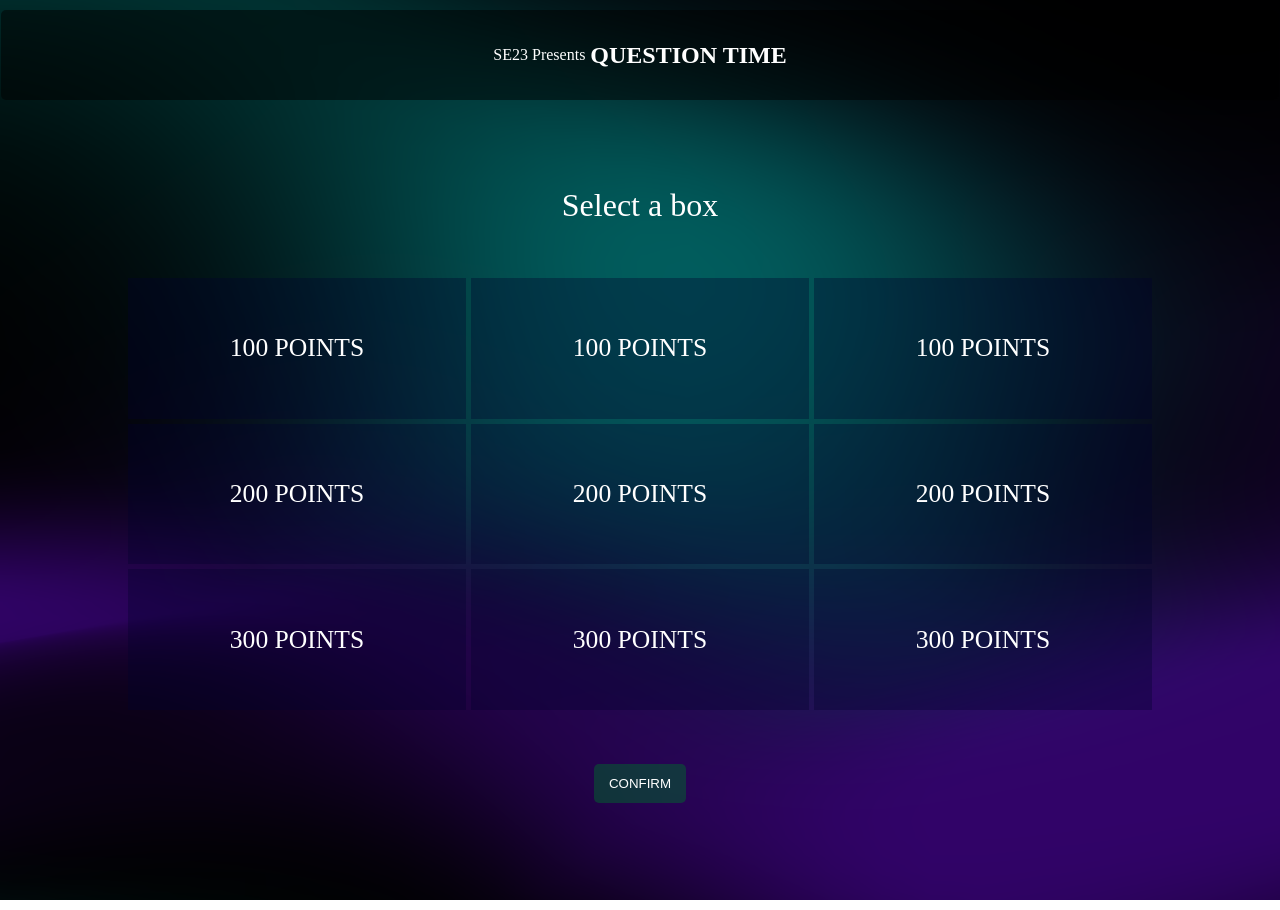
==== choices.html @ 490d35fa "Adds question printing functionality and updates styles" ====
<!DOCTYPE html>
<html lang="en">
<head>
    <meta charset="UTF-8">
    <meta name="viewport" content="width=device-width, initial-scale=1.0">
    <title>Question Time</title>
    <link rel="stylesheet" href="styles/choices.css">
</head>
<body>
    <section class="logo-section">
        <p class="logo-section__presents" >SE23 Presents</p>
        <h1 class="logo-section__logo" >QUESTION TIME</h1>
    </section>

    

    <main class="game-area ">
        <section id="choices" class="game-area__choices-area-wrapper">
            <p class="user-guidance">Select a box</p>

            <article class="game-area__choices-container">
                <div class="game-area__choices-container__choices-grid-item grid-item" tabindex="0" id="1">100 POINTS</div>
                <div class="game-area__choices-container__choices-grid-item grid-item" tabindex="0" id="2">100 POINTS</div>
                <div class="game-area__choices-container__choices-grid-item grid-item" tabindex="0" id="3">100 POINTS</div>
                <div class="game-area__choices-container__choices-grid-item grid-item" tabindex="0" id="4">200 POINTS</div>
                <div class="game-area__choices-container__choices-grid-item grid-item" tabindex="0" id="5">200 POINTS</div>
                <div class="game-area__choices-container__choices-grid-item grid-item" tabindex="0" id="6">200 POINTS</div>
                <div class="game-area__choices-container__choices-grid-item grid-item" tabindex="0" id="7">300 POINTS</div>
                <div class="game-area__choices-container__choices-grid-item grid-item" tabindex="0" id="8">300 POINTS</div>
                <div class="game-area__choices-container__choices-grid-item grid-item" tabindex="0" id="9">300 POINTS</div>
            </article>       

            <button id="confirmChoicebtn" class="game-area__confirm-btn">CONFIRM</button>
        </section>

        <section id="question" class="question-area-wrapper hide">

            <div class="question-area-wrapper__question-container">

                <div class="question-area-wrapper__question">
                    <p id="qText" class="question-area-wrapper__question-text"></p>
                </div>

                <div class="question-area-wrapper__answers">
                    <p class="question-area-wrapper__answer-text"></p>
                    <p class="question-area-wrapper__answer-text"></p>
                    <p class="question-area-wrapper__answer-text"></p>
                    <p class="question-area-wrapper__answer-text"></p>
                </div>

                <button id="confirmAnsBtn" class="game-area__confirm-ans-btn">CONFIRM</button>
            </div>
        </section>
    </main>




</body>
<script type="module" src="./scripts/choices.js"></script>
</html>
---- styles/choices.css ----
* {
  margin: 0;
  padding: 0;
  box-sizing: border-box;
}

html {
  height: 100vh;
}

body {
  height: 100%;
  background-image: url("../assets/mesh-bg-3.png");
  background-repeat: no-repeat;
  background-size: cover;
  background-position: center;
  background-attachment: fixed;
  overflow: hidden;
}

.logo-section {
  height: 10%;
  width: 99.9%;
  border-radius: 5px;
  display: flex;
  justify-content: center;
  align-items: center;
  margin: 10px auto;
  background-color: rgba(0, 0, 0, 0.5);
  color: white;
}
.logo-section__presents {
  margin-right: 5px;
}

.user-guidance {
  color: white;
  font-size: 2rem;
  text-align: center;
  margin-top: 50px;
}

.game-area {
  height: 80%;
}
.game-area__choices-area-wrapper {
  display: flex;
  flex-direction: column;
  justify-content: space-around;
  height: 100%;
  align-items: center;
}
.game-area__choices-container {
  display: grid;
  grid-template: repeat(3, 1fr)/repeat(3, 1fr);
  width: 80vw;
  height: 60%;
  margin: 0 auto;
  row-gap: 5px;
  column-gap: 5px;
}
.game-area__choices-container__choices-grid-item {
  display: flex;
  justify-content: center;
  align-items: center;
  font-size: 1.6rem;
  color: white;
  text-align: center;
  background-color: rgba(0, 0, 43, 0.35);
  transition: border 0.2s ease-out, background-color 0.2s ease-out;
}
.game-area__choices-container__choices-grid-item:hover {
  border: 1px solid white;
  cursor: pointer;
}
.game-area__choices-container__choices-grid-item:focus {
  background-color: rgba(148, 3, 252, 0.3);
}
.game-area__confirm-btn {
  padding: 12px 15px;
  text-decoration: none;
  color: white;
  border: none;
  border-radius: 5px;
  transition: background-color 0.2s;
  background-color: rgba(1, 103, 45, 0.5);
}
.game-area__confirm-btn:hover {
  background-color: rgba(1, 103, 45, 0.8);
  cursor: pointer;
}
.game-area__confirm-ans-btn {
  padding: 12px 15px;
  text-decoration: none;
  color: white;
  border: none;
  border-radius: 5px;
  transition: background-color 0.2s;
  background-color: rgba(1, 103, 45, 0.5);
}
.game-area__confirm-ans-btn:hover {
  background-color: rgba(1, 103, 45, 0.8);
  cursor: pointer;
}

.question-area-wrapper {
  height: 90%;
  display: flex;
  flex-direction: column;
  justify-content: space-around;
}
.question-area-wrapper__question-container {
  display: flex;
  flex-direction: column;
  justify-content: space-around;
  height: 100%;
  align-items: center;
}
.question-area-wrapper__question {
  background-color: rgba(0, 0, 0, 0.4);
  border-radius: 5px;
  padding: 25px 40px;
  width: 75%;
}
.question-area-wrapper__question-text {
  color: white;
  text-align: center;
  font-size: 1.5rem;
}

.hide {
  display: none;
}
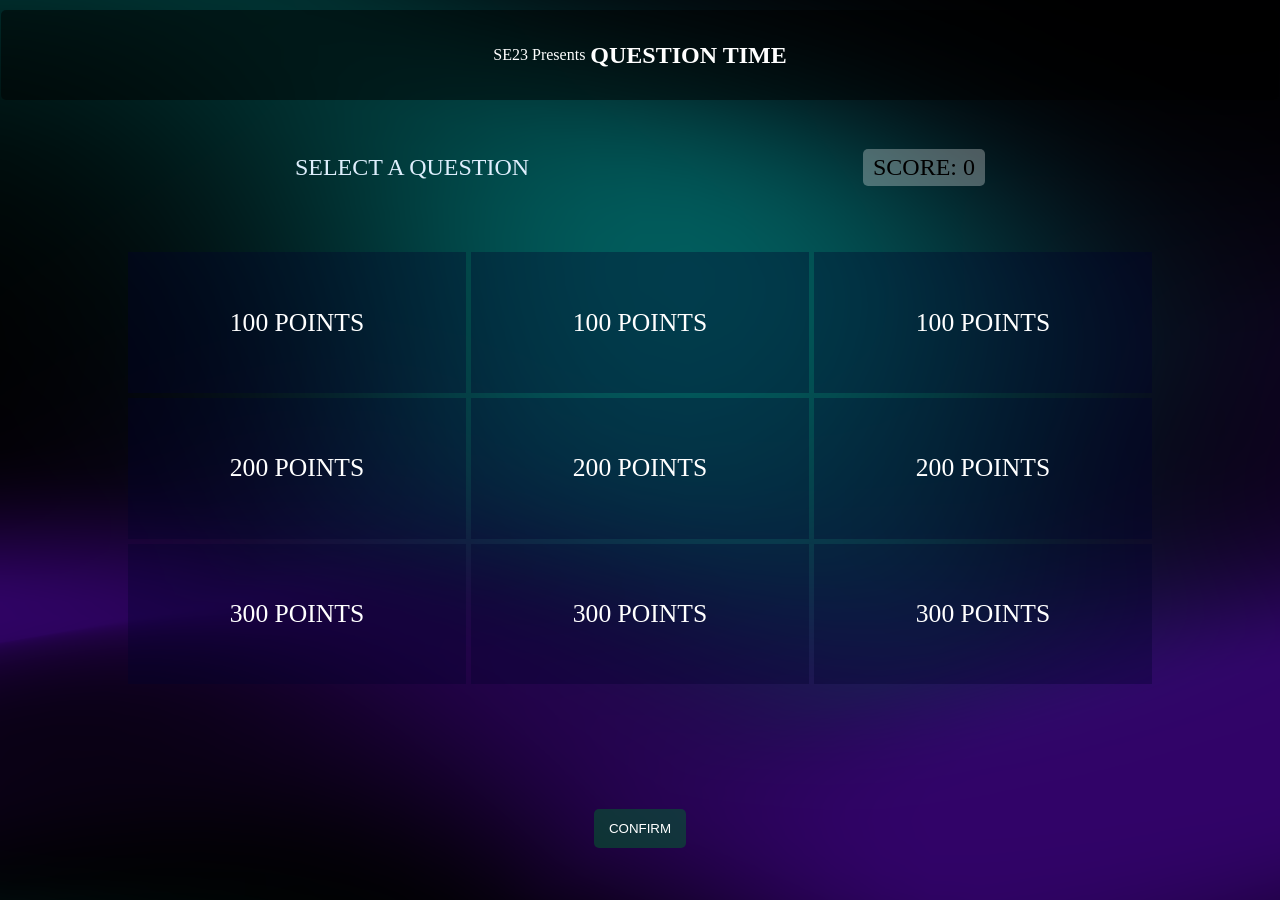
==== commit 7b3fefd9: "Updates focus styles and adds score and points display" ====
--- a/choices.html
+++ b/choices.html
@@ -7,16 +7,36 @@
     <link rel="stylesheet" href="styles/choices.css">
 </head>
 <body>
+
+    <div class="modal hide" id="modal">
+        <div class="modal__content">
+            <div class="modal__text">
+                <p class="modal__msg" id="modalMsg">GAME OVER</p>
+                <p class="modal__score" id="modalScore"></p>
+            </div>
+
+            <div class="modal__btn-container">
+                <button class="modal__new-game-btn" id="newGameBtn">NEW GAME</button>
+                <button class="modal__home-btn" id="homeBtn" >HOME</button>
+            </div>
+        </div>
+    </div>
+
     <section class="logo-section">
         <p class="logo-section__presents" >SE23 Presents</p>
         <h1 class="logo-section__logo" >QUESTION TIME</h1>
     </section>
 
-    
+    <section class="scores">
+        <p class="scores__points-this-ques" id="pointsThisQues">SELECT A QUESTION</p>
+        <p class="scores__scoreboard" id="scoreboard">SCORE: 0</p>
+    </section>
 
     <main class="game-area ">
         <section id="choices" class="game-area__choices-area-wrapper">
-            <p class="user-guidance">Select a box</p>
+            
+            <!-- ---------- CHOICES GRID   ---------- -->
+    
 
             <article class="game-area__choices-container">
                 <div class="game-area__choices-container__choices-grid-item grid-item" tabindex="0" id="1">100 POINTS</div>
@@ -33,6 +53,8 @@
             <button id="confirmChoicebtn" class="game-area__confirm-btn">CONFIRM</button>
         </section>
 
+        <!-- ---------- QUESTIONS AND ANSWERS   ---------- -->
+
         <section id="question" class="question-area-wrapper hide">
 
             <div class="question-area-wrapper__question-container">
@@ -42,13 +64,17 @@
                 </div>
 
                 <div class="question-area-wrapper__answers">
-                    <p class="question-area-wrapper__answer-text"></p>
-                    <p class="question-area-wrapper__answer-text"></p>
-                    <p class="question-area-wrapper__answer-text"></p>
-                    <p class="question-area-wrapper__answer-text"></p>
+                    <p class="question-area-wrapper__answer-text aText" tabindex="0" ></p>
+                    <p class="question-area-wrapper__answer-text aText" tabindex="0" ></p>
+                    <p class="question-area-wrapper__answer-text aText" tabindex="0" ></p>
+                    <p class="question-area-wrapper__answer-text aText" tabindex="0" ></p>
                 </div>
 
-                <button id="confirmAnsBtn" class="game-area__confirm-ans-btn">CONFIRM</button>
+                <div class="game-area__btns-container">
+                    <button id="confirmAnsBtn" class="game-area__confirm-ans-btn">CONFIRM</button>
+                    <button class="game-area__next-ques-btn hide" id="nextQuesBtn">NEXT QUESTION</button>
+                </div>
+
             </div>
         </section>
     </main>
--- a/styles/choices.css
+++ b/styles/choices.css
@@ -18,6 +18,54 @@
   overflow: hidden;
 }
 
+.modal {
+  width: 100%;
+  height: 100%;
+  background-color: rgba(0, 0, 0, 0.4);
+  display: flex;
+  justify-content: center;
+  align-items: center;
+}
+.modal__content {
+  background-color: rgba(78, 28, 28, 0.2);
+  width: 80%;
+  height: 40%;
+  display: flex;
+  flex-direction: column;
+  justify-content: space-around;
+  align-items: center;
+  border-radius: 10px;
+}
+.modal__btn-container {
+  width: 60%;
+  display: flex;
+  justify-content: space-around;
+  align-items: center;
+}
+.modal__new-game-btn, .modal__home-btn {
+  padding: 12px 15px;
+  text-decoration: none;
+  color: white;
+  border: none;
+  border-radius: 5px;
+  transition: background-color 0.2s;
+  background-color: rgba(1, 103, 45, 0.5);
+}
+.modal__new-game-btn:hover, .modal__home-btn:hover {
+  background-color: rgba(2, 139, 61, 0.8);
+  cursor: pointer;
+}
+.modal__msg {
+  color: rgb(161, 18, 27);
+  font-size: 4rem;
+  font-weight: bold;
+}
+.modal__score {
+  color: white;
+  text-align: center;
+  font-size: 1.5rem;
+}
+
 .logo-section {
   height: 10%;
   width: 99.9%;
@@ -33,11 +81,24 @@
   margin-right: 5px;
 }
 
-.user-guidance {
-  color: white;
-  font-size: 2rem;
-  text-align: center;
-  margin-top: 50px;
+.scores {
+  width: 80%;
+  height: 5%;
+  margin: 0 auto;
+  display: flex;
+  justify-content: space-around;
+  align-items: center;
+  margin-top: 45px;
+}
+.scores__scoreboard {
+  font-size: 1.5rem;
+  background-color: rgba(249, 249, 249, 0.3);
+  padding: 5px 10px;
+  border-radius: 5px;
+}
+.scores__points-this-ques {
+  font-size: 1.5rem;
+  color: rgb(222, 238, 252);
 }
 
 .game-area {
@@ -51,9 +112,12 @@
   align-items: center;
 }
 .game-area__choices-container {
+  opacity: 100%;
+  transition: opacity 0.5s ease-out;
+  transition: 0.5s;
   display: grid;
   grid-template: repeat(3, 1fr)/repeat(3, 1fr);
-  width: 80vw;
+  width: 80%;
   height: 60%;
   margin: 0 auto;
   row-gap: 5px;
@@ -67,14 +131,11 @@
   color: white;
   text-align: center;
   background-color: rgba(0, 0, 43, 0.35);
-  transition: border 0.2s ease-out, background-color 0.2s ease-out;
+  transition: background-color 0.2s ease-out;
 }
 .game-area__choices-container__choices-grid-item:hover {
-  border: 1px solid white;
-  cursor: pointer;
-}
-.game-area__choices-container__choices-grid-item:focus {
-  background-color: rgba(148, 3, 252, 0.3);
+  background-color: rgba(61, 1, 104, 0.3);
+  cursor: pointer;
 }
 .game-area__confirm-btn {
   padding: 12px 15px;
@@ -86,7 +147,25 @@
   background-color: rgba(1, 103, 45, 0.5);
 }
 .game-area__confirm-btn:hover {
-  background-color: rgba(1, 103, 45, 0.8);
+  background-color: rgba(2, 139, 61, 0.8);
+  cursor: pointer;
+}
+.game-area__btns-container {
+  display: flex;
+  width: 50%;
+  justify-content: space-around;
+}
+.game-area__next-ques-btn {
+  padding: 12px 15px;
+  text-decoration: none;
+  color: white;
+  border: none;
+  border-radius: 5px;
+  transition: background-color 0.2s;
+  background-color: rgba(1, 77, 112, 0.4);
+}
+.game-area__next-ques-btn:hover {
+  background-color: rgba(2, 156, 227, 0.4);
   cursor: pointer;
 }
 .game-area__confirm-ans-btn {
@@ -99,11 +178,14 @@
   background-color: rgba(1, 103, 45, 0.5);
 }
 .game-area__confirm-ans-btn:hover {
-  background-color: rgba(1, 103, 45, 0.8);
+  background-color: rgba(2, 139, 61, 0.8);
   cursor: pointer;
 }
 
 .question-area-wrapper {
+  opacity: 100%;
+  transition: opacity 0.15s ease-out;
+  transition-delay: 0.5s;
   height: 90%;
   display: flex;
   flex-direction: column;
@@ -117,7 +199,7 @@
   align-items: center;
 }
 .question-area-wrapper__question {
-  background-color: rgba(0, 0, 0, 0.4);
+  background-color: rgba(3, 0, 60, 0.3);
   border-radius: 5px;
   padding: 25px 40px;
   width: 75%;
@@ -127,7 +209,54 @@
   text-align: center;
   font-size: 1.5rem;
 }
+.question-area-wrapper__answers {
+  display: flex;
+  flex-direction: column;
+  justify-content: space-around;
+  align-items: center;
+  height: 50%;
+  width: 80%;
+}
+.question-area-wrapper__answer-text {
+  background-color: rgba(5, 119, 121, 0.3);
+  border-radius: 5px;
+  padding: 15px 30px;
+  width: 75%;
+  color: white;
+  text-align: center;
+  font-size: 1.2rem;
+  transition: background-color 0.25s ease-out;
+}
+.question-area-wrapper__answer-text:hover {
+  background-color: rgba(0, 251, 255, 0.3);
+  cursor: pointer;
+}
 
 .hide {
   display: none;
-}
+  opacity: 0%;
+}
+
+.selected-answer {
+  background-color: rgba(0, 251, 255, 0.3);
+}
+
+.selected-grid-item, .selected-grid-item:hover {
+  background-color: rgba(148, 3, 252, 0.4);
+}
+
+.correct-answer, .correct-answer:hover, .correct-answer:focus {
+  background-color: rgba(1, 153, 21, 0.6);
+  cursor: default;
+}
+
+.incorrect-answer, .incorrect-answer:hover, .incorrect-answer:focus {
+  background-color: rgba(153, 1, 1, 0.6);
+  cursor: default;
+}
+
+.completed, .completed:hover, .completed:focus {
+  background-color: rgba(45, 44, 44, 0.4);
+  cursor: default;
+  text-decoration: line-through;
+}
